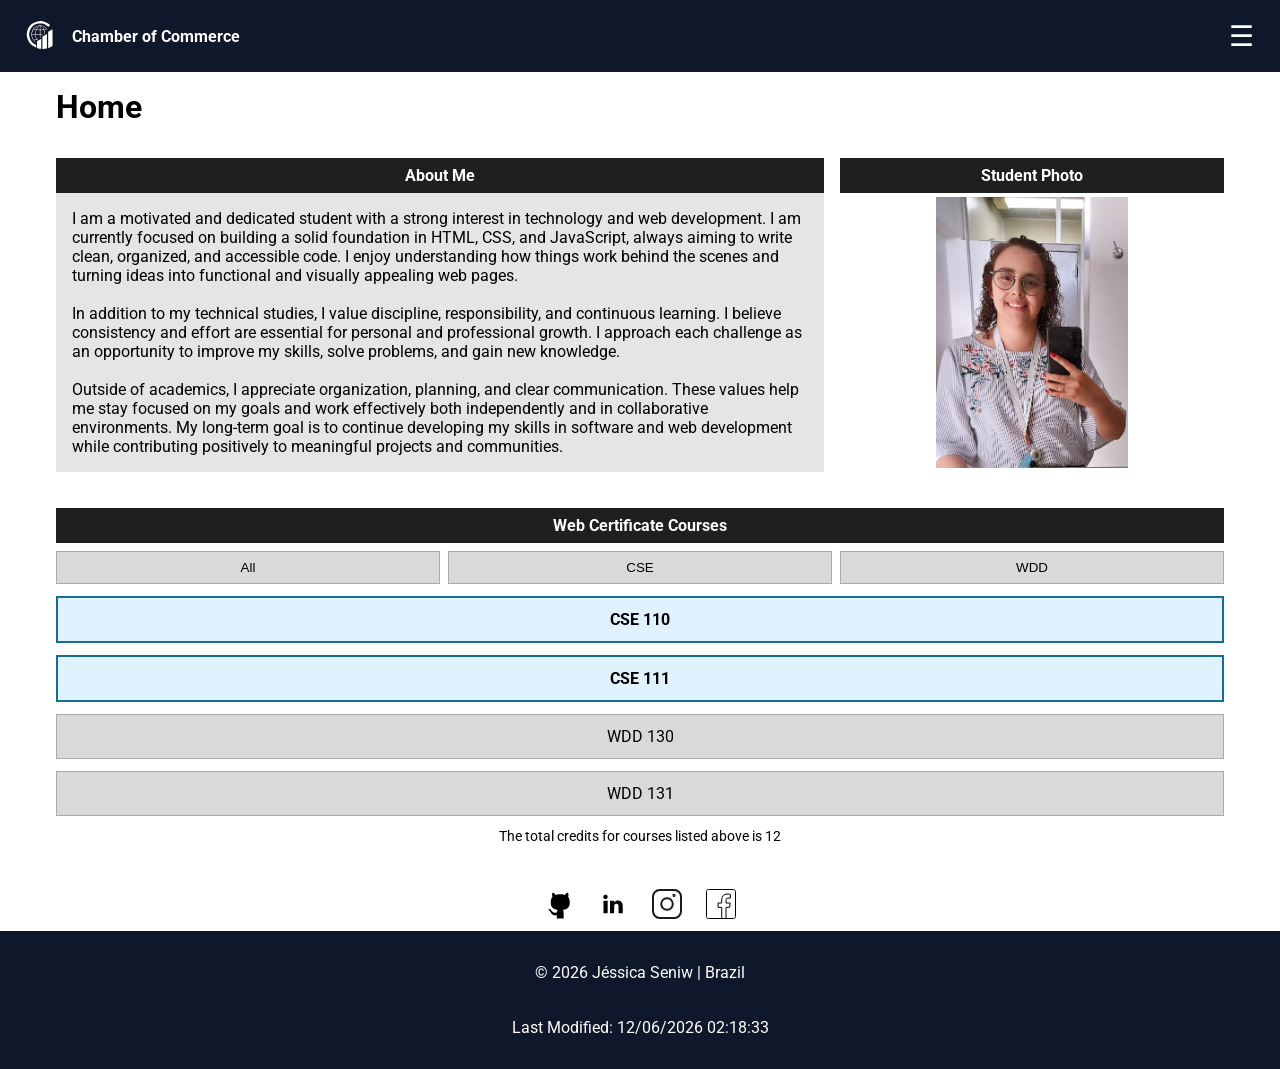
==== index.html @ 860bc1b8 "adding loading ="lazy" to the images" ====
<!DOCTYPE html>
<html lang="en">

<head>
    <meta charset="UTF-8">
    <meta name="viewport" content="width=device-width, initial-scale=1.0">
    <title>Home | WDD 231</title>
    <meta name="description"
        content="Personal home page for the WDD 231 course presenting student information, web development studies, and certificate courses.">
    <meta name="author" content="Jéssica Seniw">

    <!-- Google Font -->
    <link rel="preconnect" href="https://fonts.googleapis.com">
    <link rel="preconnect" href="https://fonts.gstatic.com" crossorigin>
    <link href="https://fonts.googleapis.com/css2?family=Roboto:wght@300;400;700&display=swap" rel="stylesheet">

    <!-- CSS -->
    <link rel="stylesheet" href="styles/large.css">
    <link rel="stylesheet" href="styles/small.css">

    <!-- JAVASCRIPT -->
    <script src="scripts/navigation.js" defer></script>
    <script src="scripts/date.js" defer></script>
    <script src="scripts/course.js" defer></script>

</head>

<body>

    <!-- ================= HEADER ================= -->
    <header>
        <nav class="navigation">
            <!-- Logo -->
            <a href="index.html" class="logo">
                <img src="images/logo.svg" alt="Site logo">
            </a>
            <p>Chamber of Commerce</p>

            <!-- Hamburger -->
            <button id="menuButton" aria-label="Toggle navigation menu" aria-expanded="false">
                ☰
            </button>

            <!-- Navigation links -->
            <ul id="navLinks">
                <li><a href="index.html" class="active">Home</a></li>
                <li><a href="#">Chamber</a></li>
                <li><a href="#">Final</a></li>
            </ul>
        </nav>
    </header>

    <!-- ================= MAIN ================= -->
    <main>
        <h1>Home</h1>

        <section class="about">
            <h2>About Me</h2>
            <div class="card-content">
                <p>
                    I am a motivated and dedicated student with a strong interest in technology and web development.
                    I am currently focused on building a solid foundation in HTML, CSS, and JavaScript, always aiming
                    to write clean, organized, and accessible code. I enjoy understanding how things work behind the
                    scenes and turning ideas into functional and visually appealing web pages.
                    <br><br>
                    In addition to my technical studies, I value discipline, responsibility, and continuous learning.
                    I believe consistency and effort are essential for personal and professional growth. I approach
                    each challenge as an opportunity to improve my skills, solve problems, and gain new knowledge.
                    <br><br>
                    Outside of academics, I appreciate organization, planning, and clear communication. These values
                    help me stay focused on my goals and work effectively both independently and in collaborative
                    environments. My long-term goal is to continue developing my skills in software and web
                    development while contributing positively to meaningful projects and communities.
                </p>
            </div>
        </section>

        <section class="photo">
            <h2>Student Photo</h2>
            <div class="card-content">
                <img src="images/student-photo.jpg" alt="Student photo" loading="lazy">
            </div>
        </section>

        <section class="courses">
            <h2>Web Certificate Courses</h2>

            <div class="course-filters">
                <button data-filter="ALL">All</button>
                <button data-filter="CSE">CSE</button>
                <button data-filter="WDD">WDD</button>
            </div>

            <div class="course-list">
                <div class="course completed" data-category="CSE" data-credits="3">CSE 110</div>
                <div class="course completed" data-category="CSE" data-credits="3">CSE 111</div>
                <div class="course" data-category="WDD" data-credits="3">WDD 130</div>
                <div class="course" data-category="WDD" data-credits="3">WDD 131</div>
            </div>

            <p class="credits">
                The total credits for courses listed above is 6
            </p>
        </section>
    </main>

    <!-- Social media links -->
    <div class="icon-social">
        <a href="https://github.com" target="_blank" aria-label="GitHub">
            <img src="images/github.svg" alt="GitHub icon" loading="lazy">
        </a>

        <a href="https://www.linkedin.com" target="_blank" aria-label="LinkedIn">
            <img src="images/linkedin.svg" alt="LinkedIn icon" loading="lazy">
        </a>

        <a href="https://www.instagram.com" target="_blank" aria-label="Instagram">
            <img src="images/insta.svg" alt="Instagram icon" loading="lazy">
        </a>

        <a href="https://www.facebook.com" target="_blank" aria-label="Facebook">
            <img src="images/facebook.svg" alt="Facebook icon" loading="lazy">
        </a>
    </div>

    <!-- ================= FOOTER ================= -->
    <footer>
        <!-- Copyright info -->
        <div class="footer-info">
            <p>
                © <span id="currentyear"></span> Jéssica Seniw | Brazil
            </p>
        </div>

        <!-- Last modified -->
        <div class="footer-modified">
            <p id="lastModified"></p>
        </div>
    </footer>

</body>

</html>
---- styles/large.css ----
@media (min-width: 768px) {

    /* ================= Navigation ================= */
    .navigation {
        padding: 1rem 3rem;
    }

    .navigation button {
        font-size: 2rem;
    }

    .navigation ul {
        top: 72px;
        flex-direction: row;
        justify-content: center;
        gap: 3rem;
    }

    /* ================= Main Layout ================= */
    main {
        max-width: 1200px;
        margin: 0 auto;
        padding: 1rem;

        display: grid;
        grid-template-columns: 2fr 1fr;
        grid-template-areas:
            "title title"
            "about photo"
            "courses courses";
        gap: 1rem;
    }

    main h1 {
        grid-area: title;
        margin-bottom: 0.5rem;
    }

    .about {
        grid-area: about;
        display: flex;
        flex-direction: column;
    }

    .photo {
        grid-area: photo;
        display: flex;
        flex-direction: column;
    }

    .courses {
        grid-area: courses;
    }

    /* ================= Equal Height Cards ================= */
    .about .card-content,
    .photo .card-content {
        flex: 1;
        display: flex;
    }

    .about p {
        flex: 1;
    }

    .photo .card-content {
        align-items: center;
        justify-content: center;
    }

    .photo img {
        max-width: 50%;
        height: auto;
    }

    /* ================= Courses ================= */
    .course-list {
        grid-template-columns: repeat(3, 1fr);
    }

    /* ================= Social Icons ================= */
    .icon-social {
        margin: 0.75rem 0;
    }

    /* ================= Footer ================= */
    footer {
        flex-direction: row;
        justify-content: space-between;
        align-items: center;
        text-align: left;
        padding: 1rem 3rem;
    }
}
---- styles/small.css ----
/* ================= Global Reset ================= */
*,
*::before,
*::after {
    box-sizing: border-box;
}

html,
body {
    margin: 0;
    padding: 0;
    font-family: "Roboto", sans-serif;
}

/* ================= Navigation ================= */
.navigation {
    background-color: #0f172a;
    color: #ffffff;
    padding: 1rem 1.25rem;

    display: flex;
    align-items: center;
    gap: 0.75rem;
    position: relative;
}

/* Logo + site name */
.logo {
    display: flex;
    align-items: center;
    gap: 0.5rem;
    text-decoration: none;
}

.logo img {
    width: 40px;
    height: auto;
    /* força o SVG a ficar branco */
    filter: brightness(0) invert(1);
}

/* Site name */
.navigation p {
    margin: 0;
    font-size: 1rem;
    font-weight: 700;
    white-space: nowrap;
}

/* Hamburger */
.navigation button {
    margin-left: auto;
    font-size: 1.75rem;
    background: none;
    border: none;
    color: #ffffff;
    cursor: pointer;
}

/* Navigation links */
.navigation ul {
    list-style: none;
    margin: 0;
    padding: 1rem 0;

    position: absolute;
    top: 72px;
    left: 0;
    width: 100%;

    background-color: #0f172a;

    display: none;
    flex-direction: column;
    align-items: center;
    gap: 1.25rem;
}

.navigation ul.open {
    display: flex;
}

.navigation a {
    color: #ffffff;
    text-decoration: none;
    font-size: 1rem;
}

.navigation a.active {
    font-weight: 700;
    border-bottom: 2px solid #38bdf8;
}

/* ================= Main ================= */
main {
    padding: 1rem;
}

main h1 {
    margin: 0 0 1rem 0;
}

/* Sections */
section {
    margin-bottom: 1.25rem;
}

section h2 {
    background-color: #1f1f1f;
    color: #ffffff;
    padding: 0.5rem;
    font-size: 1rem;
    text-align: center;
    margin: 0;
}

/* About */
.about p {
    background-color: #e5e5e5;
    padding: 1rem;
    margin: 0;
}

/* Student photo */
.photo img {
    width: 80%;
    display: block;
}

/* ================= Courses ================= */
.courses h2 {
    margin-bottom: 0.5rem;
}

.course-filters {
    display: flex;
    gap: 0.5rem;
    margin-bottom: 0.75rem;
}

.course-filters button {
    flex: 1;
    padding: 0.5rem;
    background-color: #d9d9d9;
    border: 1px solid #aaa;
    cursor: pointer;
}

.course-list {
    display: grid;
    grid-template-columns: 1fr;
    gap: 0.75rem;
}

.course {
    background-color: #d9d9d9;
    padding: 0.75rem;
    text-align: center;
    border: 1px solid #aaa;
}

.course.completed {
    background-color: #e0f2fe;
    border: 2px solid #156e94;
    font-weight: 700;
}

.credits {
    text-align: center;
    font-size: 0.9rem;
    margin: 0.75rem 0 0;
}

/* ================= Social Icons ================= */
.icon-social {
    display: flex;
    justify-content: center;
    gap: 1.5rem;
    margin: 0.5rem 0;
}

.icon-social img {
    width: 30px;
    height: 30px;
}

/* ================= Footer ================= */
footer {
    background-color: #0f172a;
    color: #ffffff;
    padding: 1rem;
    text-align: center;

    display: flex;
    flex-direction: column;
    gap: 0.25rem;
}
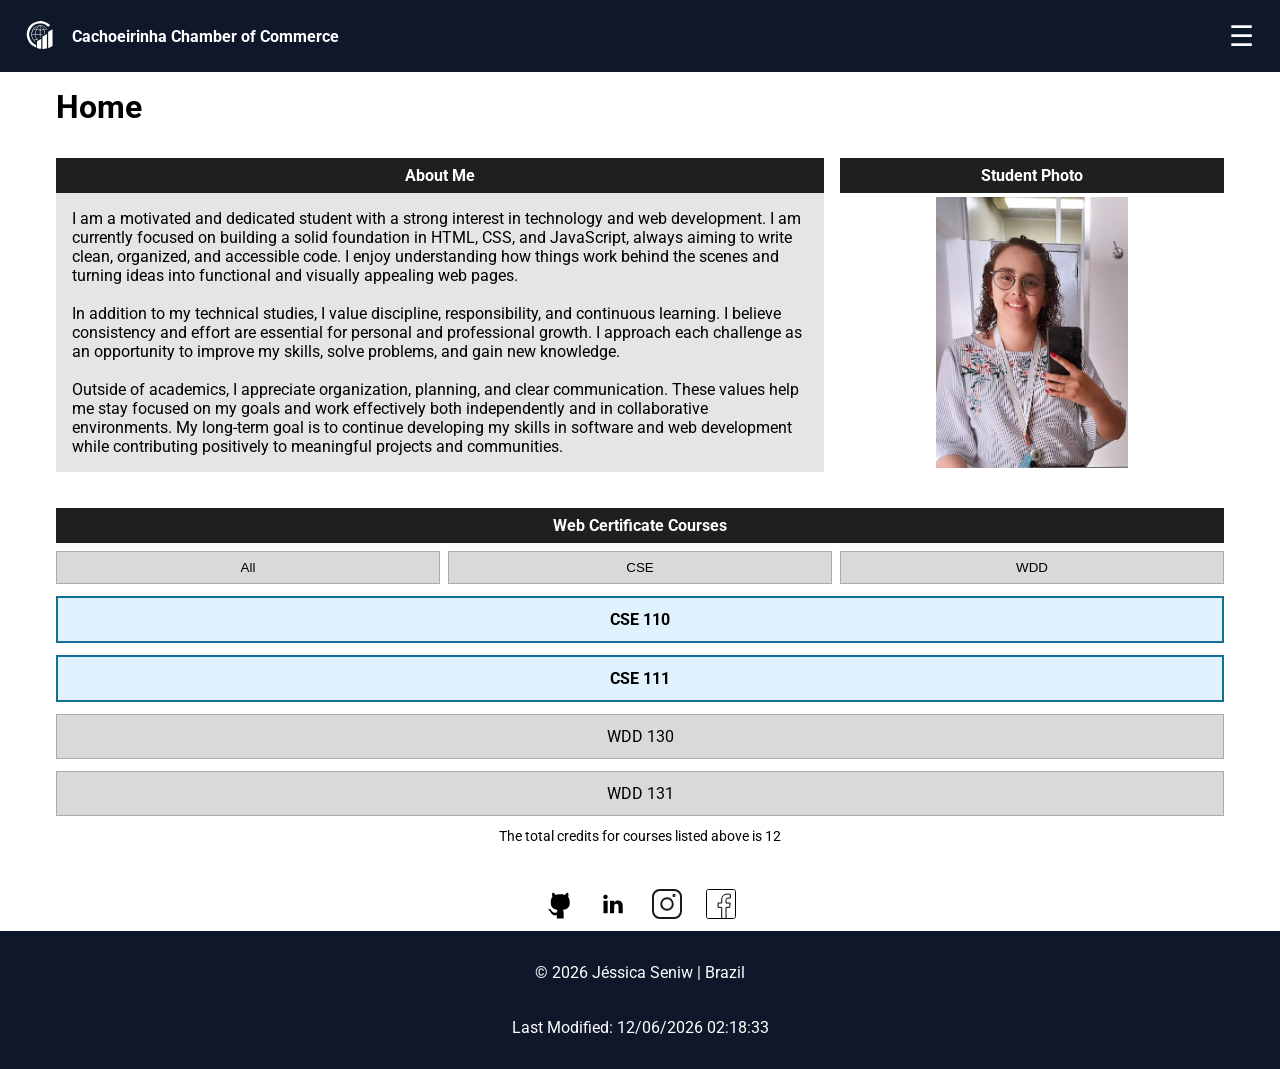
==== commit f046f4ff: "Changing the name: Just changing the name of the project and adding the name of my city to meet the " ====
--- a/index.html
+++ b/index.html
@@ -5,11 +5,12 @@
     <meta charset="UTF-8">
     <meta name="viewport" content="width=device-width, initial-scale=1.0">
     <title>Home | WDD 231</title>
+
     <meta name="description"
         content="Personal home page for the WDD 231 course presenting student information, web development studies, and certificate courses.">
     <meta name="author" content="Jéssica Seniw">
 
-    <!-- Google Font -->
+    <!-- Google Fonts -->
     <link rel="preconnect" href="https://fonts.googleapis.com">
     <link rel="preconnect" href="https://fonts.gstatic.com" crossorigin>
     <link href="https://fonts.googleapis.com/css2?family=Roboto:wght@300;400;700&display=swap" rel="stylesheet">
@@ -18,30 +19,26 @@
     <link rel="stylesheet" href="styles/large.css">
     <link rel="stylesheet" href="styles/small.css">
 
-    <!-- JAVASCRIPT -->
+    <!-- JavaScript -->
     <script src="scripts/navigation.js" defer></script>
     <script src="scripts/date.js" defer></script>
     <script src="scripts/course.js" defer></script>
-
 </head>
 
 <body>
 
-    <!-- ================= HEADER ================= -->
     <header>
         <nav class="navigation">
-            <!-- Logo -->
             <a href="index.html" class="logo">
-                <img src="images/logo.svg" alt="Site logo">
+                <img src="images/logo.svg" alt="Site logo" loading="lazy">
             </a>
-            <p>Chamber of Commerce</p>
 
-            <!-- Hamburger -->
+            <p>Cachoeirinha Chamber of Commerce</p>
+
             <button id="menuButton" aria-label="Toggle navigation menu" aria-expanded="false">
                 ☰
             </button>
 
-            <!-- Navigation links -->
             <ul id="navLinks">
                 <li><a href="index.html" class="active">Home</a></li>
                 <li><a href="#">Chamber</a></li>
@@ -50,27 +47,25 @@
         </nav>
     </header>
 
-    <!-- ================= MAIN ================= -->
     <main>
         <h1>Home</h1>
 
         <section class="about">
             <h2>About Me</h2>
             <div class="card-content">
-                <p>
-                    I am a motivated and dedicated student with a strong interest in technology and web development.
-                    I am currently focused on building a solid foundation in HTML, CSS, and JavaScript, always aiming
-                    to write clean, organized, and accessible code. I enjoy understanding how things work behind the
-                    scenes and turning ideas into functional and visually appealing web pages.
+                <p> I am a motivated and dedicated student with a strong interest in technology and web development. I
+                    am currently focused on building a solid foundation in HTML, CSS, and JavaScript, always aiming to
+                    write clean, organized, and accessible code. I enjoy understanding how things work behind the scenes
+                    and turning ideas into functional and visually appealing web pages.
                     <br><br>
-                    In addition to my technical studies, I value discipline, responsibility, and continuous learning.
-                    I believe consistency and effort are essential for personal and professional growth. I approach
-                    each challenge as an opportunity to improve my skills, solve problems, and gain new knowledge.
+                    In addition to my technical studies, I value discipline, responsibility, and continuous learning. I
+                    believe consistency and effort are essential for personal and professional growth. I approach each
+                    challenge as an opportunity to improve my skills, solve problems, and gain new knowledge.
                     <br><br>
                     Outside of academics, I appreciate organization, planning, and clear communication. These values
                     help me stay focused on my goals and work effectively both independently and in collaborative
-                    environments. My long-term goal is to continue developing my skills in software and web
-                    development while contributing positively to meaningful projects and communities.
+                    environments. My long-term goal is to continue developing my skills in software and web development
+                    while contributing positively to meaningful projects and communities.
                 </p>
             </div>
         </section>
@@ -91,48 +86,36 @@
                 <button data-filter="WDD">WDD</button>
             </div>
 
-            <div class="course-list">
-                <div class="course completed" data-category="CSE" data-credits="3">CSE 110</div>
-                <div class="course completed" data-category="CSE" data-credits="3">CSE 111</div>
-                <div class="course" data-category="WDD" data-credits="3">WDD 130</div>
-                <div class="course" data-category="WDD" data-credits="3">WDD 131</div>
-            </div>
+            <!-- JS will dynamically insert courses here -->
+            <div class="course-list"></div>
 
-            <p class="credits">
-                The total credits for courses listed above is 6
-            </p>
+            <p class="credits"></p>
         </section>
     </main>
 
-    <!-- Social media links -->
     <div class="icon-social">
-        <a href="https://github.com" target="_blank" aria-label="GitHub">
+        <a href="https://github.com" aria-label="GitHub">
             <img src="images/github.svg" alt="GitHub icon" loading="lazy">
         </a>
 
-        <a href="https://www.linkedin.com" target="_blank" aria-label="LinkedIn">
+        <a href="https://www.linkedin.com" aria-label="LinkedIn">
             <img src="images/linkedin.svg" alt="LinkedIn icon" loading="lazy">
         </a>
 
-        <a href="https://www.instagram.com" target="_blank" aria-label="Instagram">
+        <a href="https://www.instagram.com" aria-label="Instagram">
             <img src="images/insta.svg" alt="Instagram icon" loading="lazy">
         </a>
 
-        <a href="https://www.facebook.com" target="_blank" aria-label="Facebook">
+        <a href="https://www.facebook.com" aria-label="Facebook">
             <img src="images/facebook.svg" alt="Facebook icon" loading="lazy">
         </a>
     </div>
 
-    <!-- ================= FOOTER ================= -->
     <footer>
-        <!-- Copyright info -->
         <div class="footer-info">
-            <p>
-                © <span id="currentyear"></span> Jéssica Seniw | Brazil
-            </p>
+            <p>© <span id="currentyear"></span> Jéssica Seniw | Brazil</p>
         </div>
 
-        <!-- Last modified -->
         <div class="footer-modified">
             <p id="lastModified"></p>
         </div>
--- a/styles/small.css
+++ b/styles/small.css
@@ -63,7 +63,7 @@
     margin: 0;
     padding: 1rem 0;
 
-    position: absolute;
+    position: Static;
     top: 72px;
     left: 0;
     width: 100%;
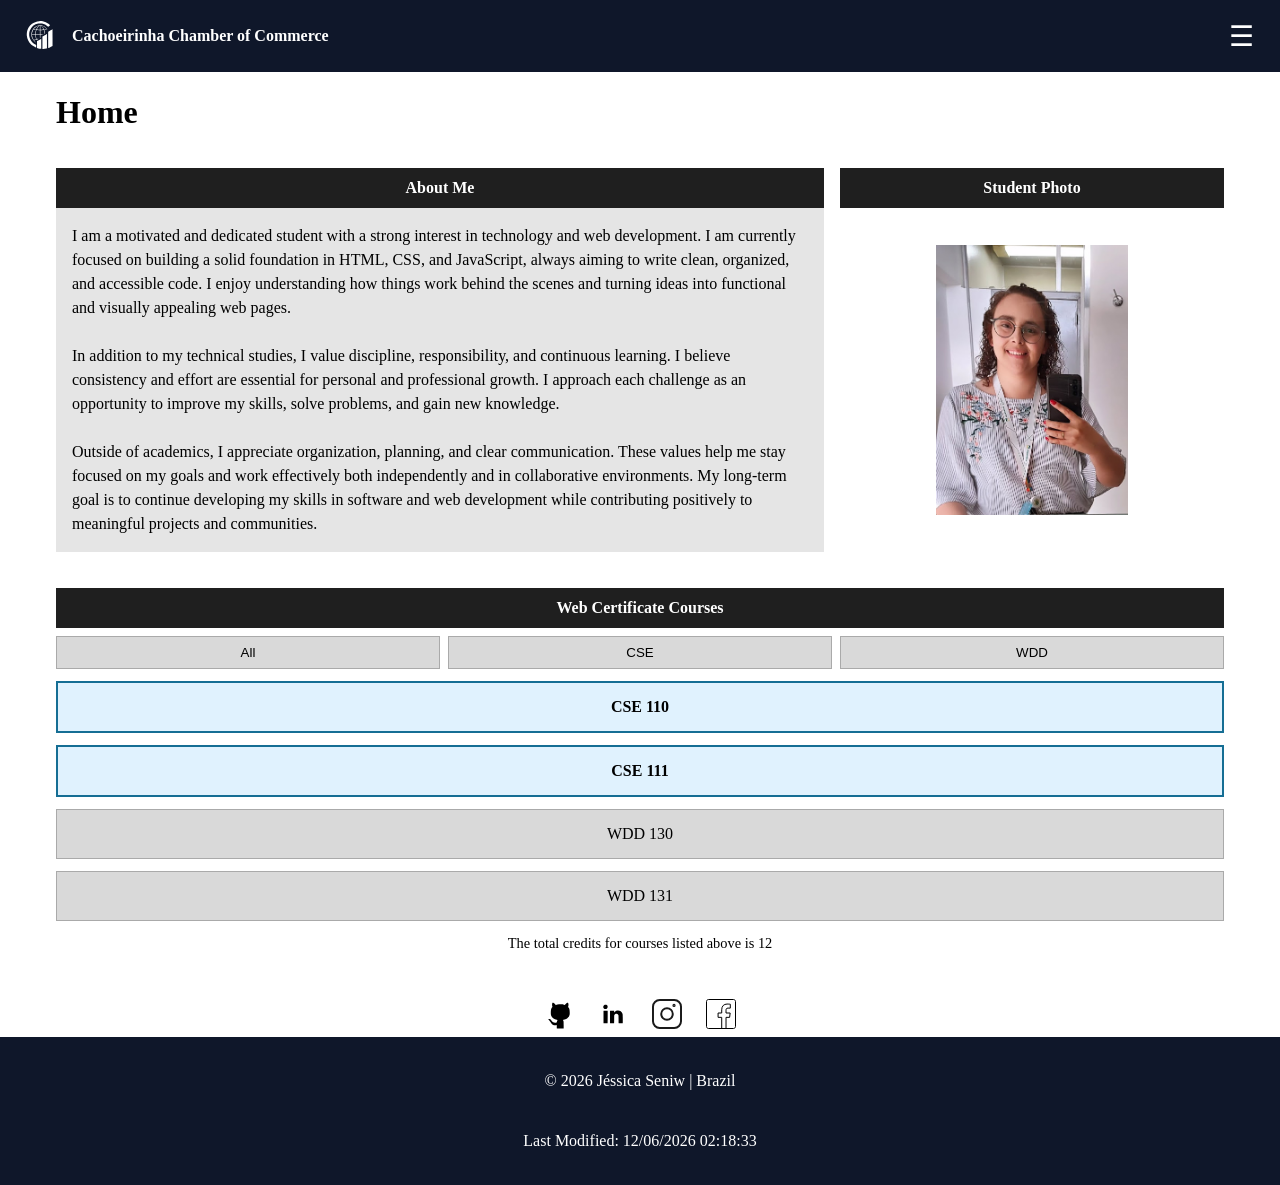
==== commit dc0e1baa: "Adding images Creating members.json, directory.js and normalize.css files." ====
--- a/index.html
+++ b/index.html
@@ -16,6 +16,7 @@
     <link href="https://fonts.googleapis.com/css2?family=Roboto:wght@300;400;700&display=swap" rel="stylesheet">
 
     <!-- CSS -->
+    <link rel="stylesheet" href="styles/normalize.css">
     <link rel="stylesheet" href="styles/large.css">
     <link rel="stylesheet" href="styles/small.css">
 
@@ -41,7 +42,7 @@
 
             <ul id="navLinks">
                 <li><a href="index.html" class="active">Home</a></li>
-                <li><a href="#">Chamber</a></li>
+                <li><a href="chamber/directory.html">Chamber</a></li>
                 <li><a href="#">Final</a></li>
             </ul>
         </nav>
--- a/styles/small.css
+++ b/styles/small.css
@@ -1,17 +1,3 @@
-/* ================= Global Reset ================= */
-*,
-*::before,
-*::after {
-    box-sizing: border-box;
-}
-
-html,
-body {
-    margin: 0;
-    padding: 0;
-    font-family: "Roboto", sans-serif;
-}
-
 /* ================= Navigation ================= */
 .navigation {
     background-color: #0f172a;
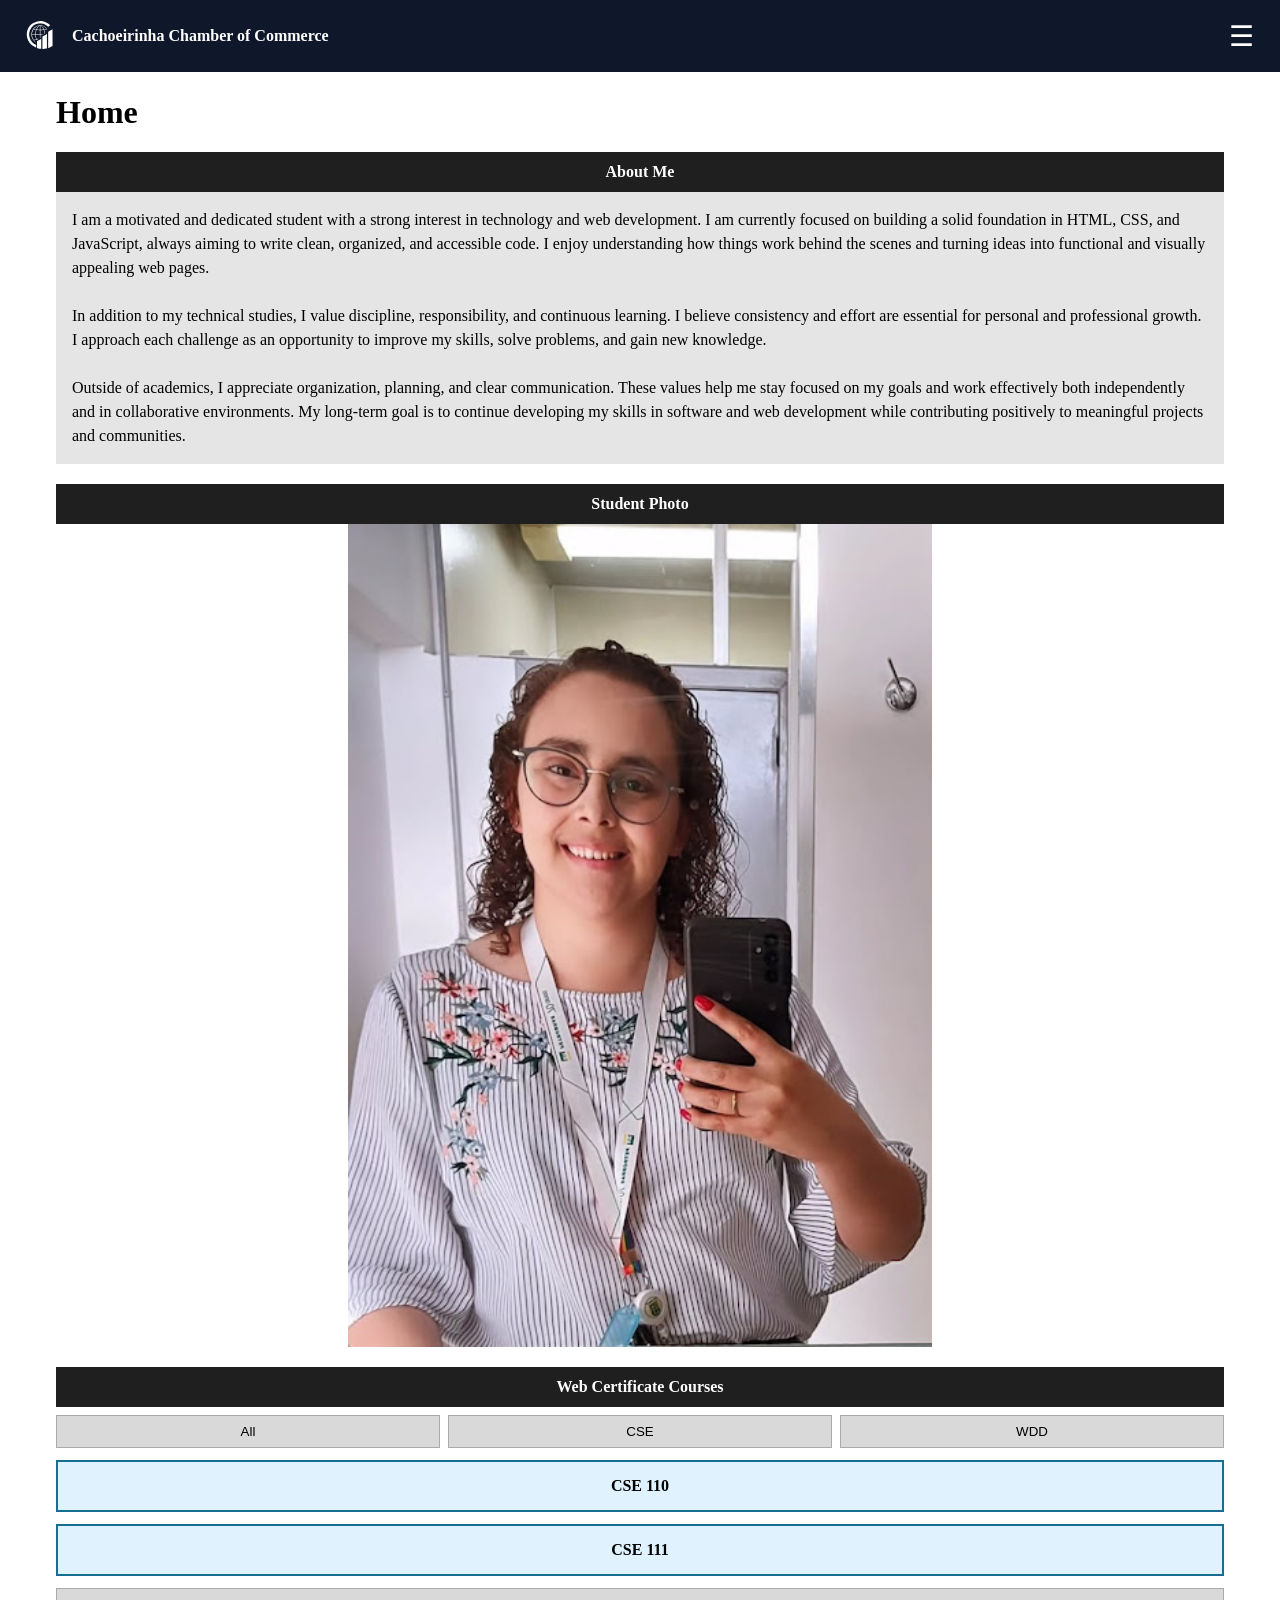
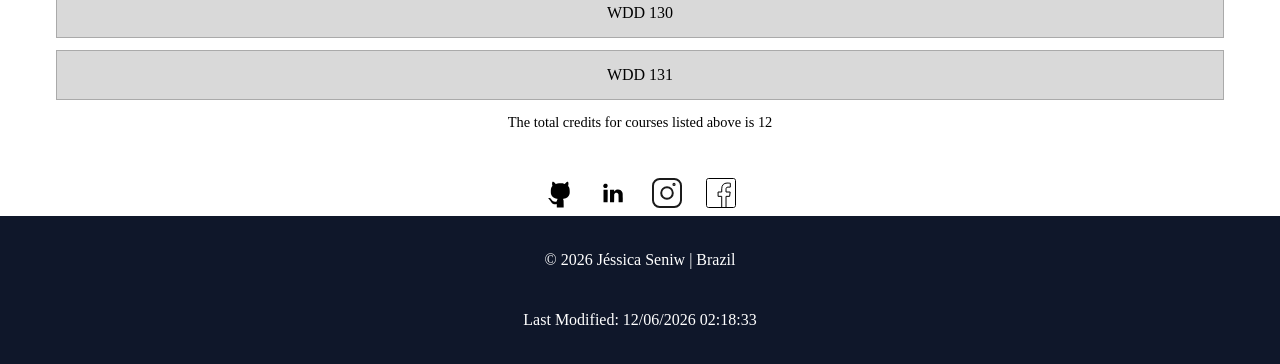
==== commit 367aa8c8: "adding wanderly.html as link on Final menu bar" ====
--- a/index.html
+++ b/index.html
@@ -43,7 +43,7 @@
             <ul id="navLinks">
                 <li><a href="index.html" class="active">Home</a></li>
                 <li><a href="chamber/directory.html">Chamber</a></li>
-                <li><a href="#">Final</a></li>
+                <li><a href="project/wanderly.html">Final</a></li>
             </ul>
         </nav>
     </header>
--- a/styles/large.css
+++ b/styles/large.css
@@ -1,3 +1,5 @@
+/* LARGE.CSS */
+
 @media (min-width: 768px) {
 
     /* ================= Navigation ================= */
@@ -22,7 +24,7 @@
         margin: 0 auto;
         padding: 1rem;
 
-        display: grid;
+        display: block;
         grid-template-columns: 2fr 1fr;
         grid-template-areas:
             "title title"
--- a/styles/small.css
+++ b/styles/small.css
@@ -1,3 +1,5 @@
+/* SMALL.CSS */
+
 /* ================= Navigation ================= */
 .navigation {
     background-color: #0f172a;
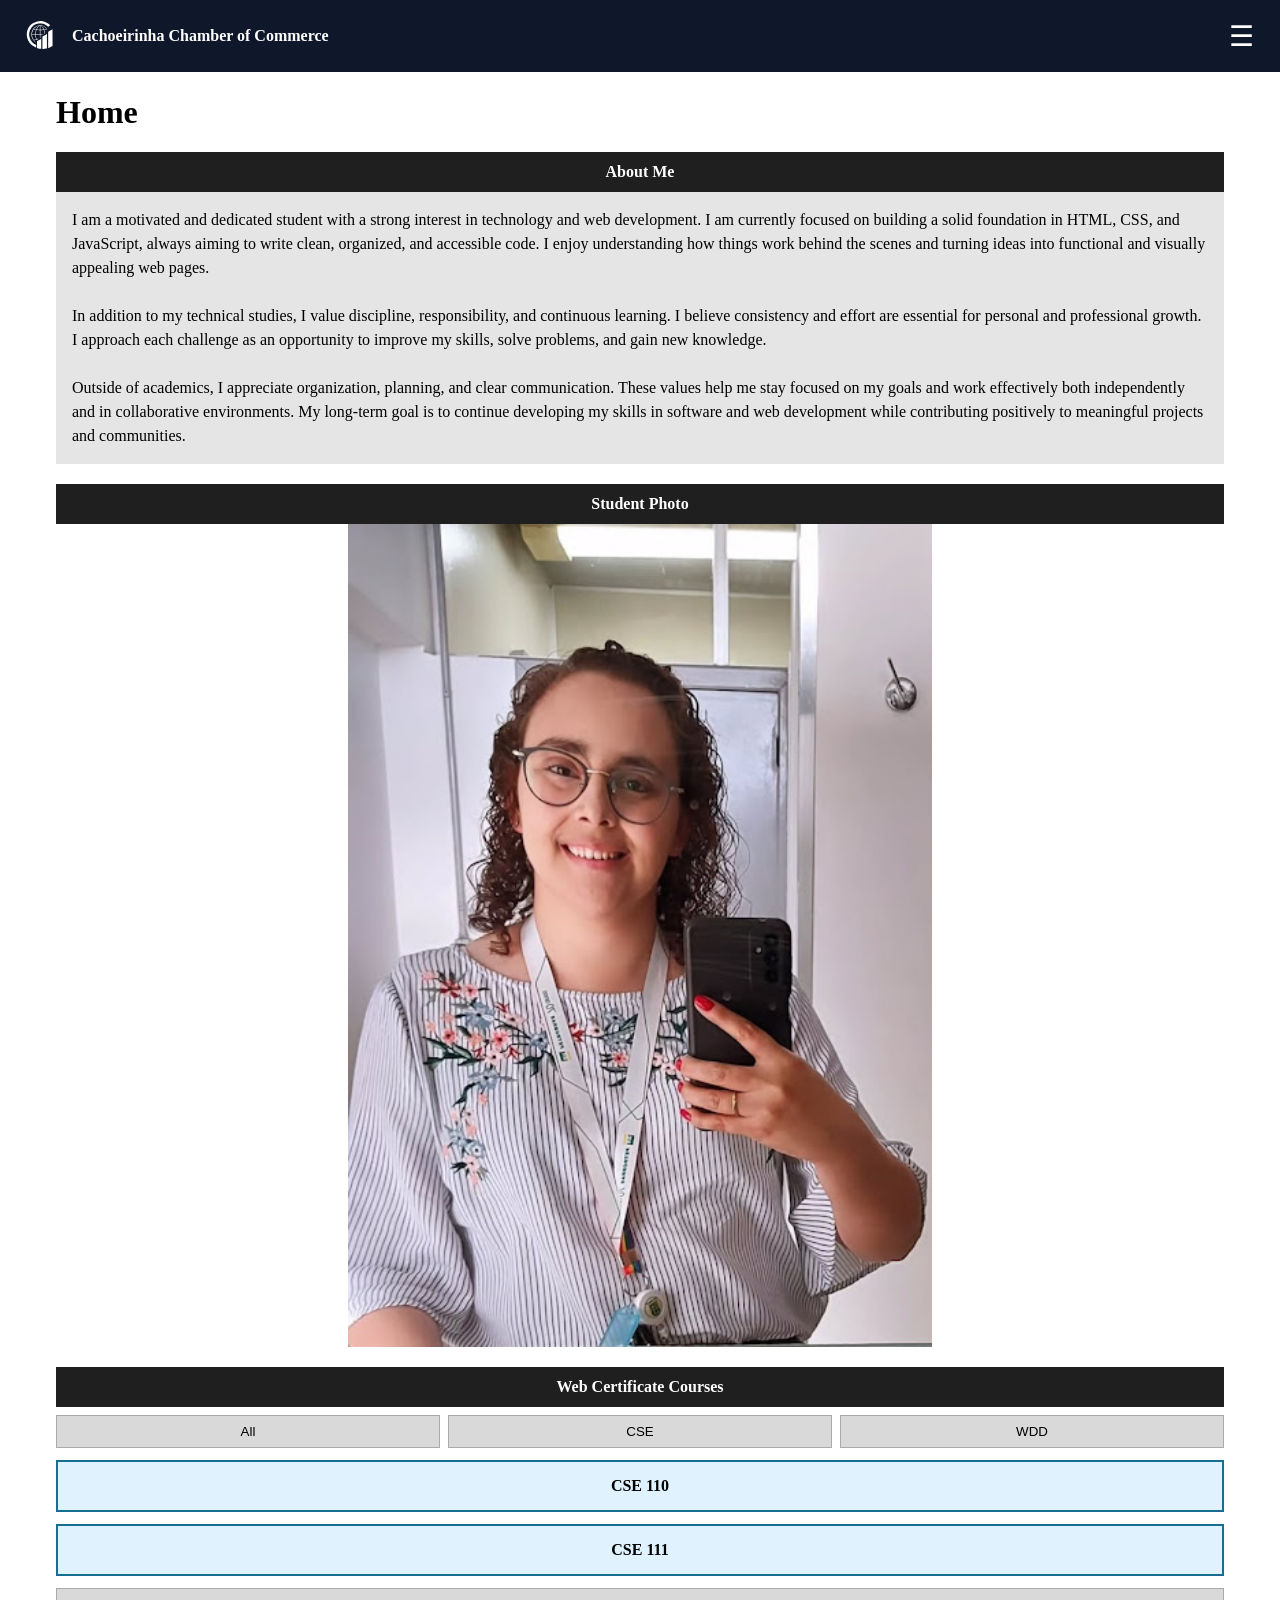
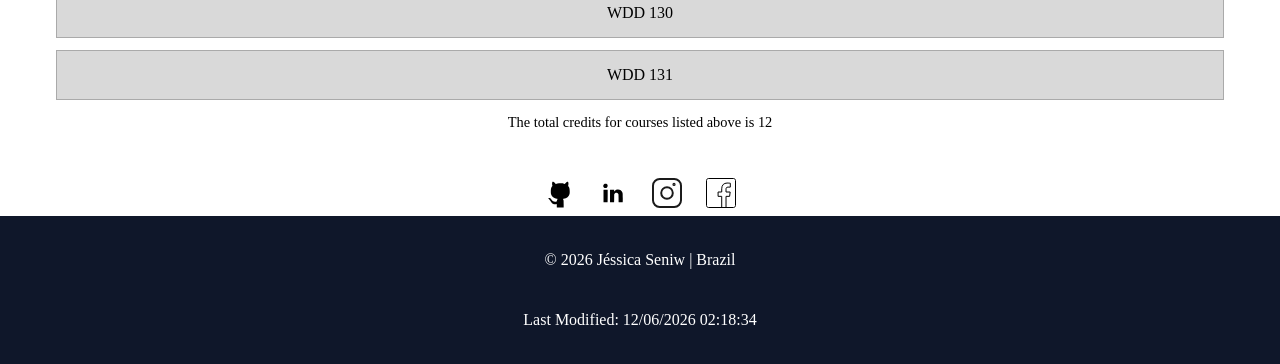
==== commit 52178b24: "deleting duplicated class active" ====
(no text change in the page or its own stylesheets)
